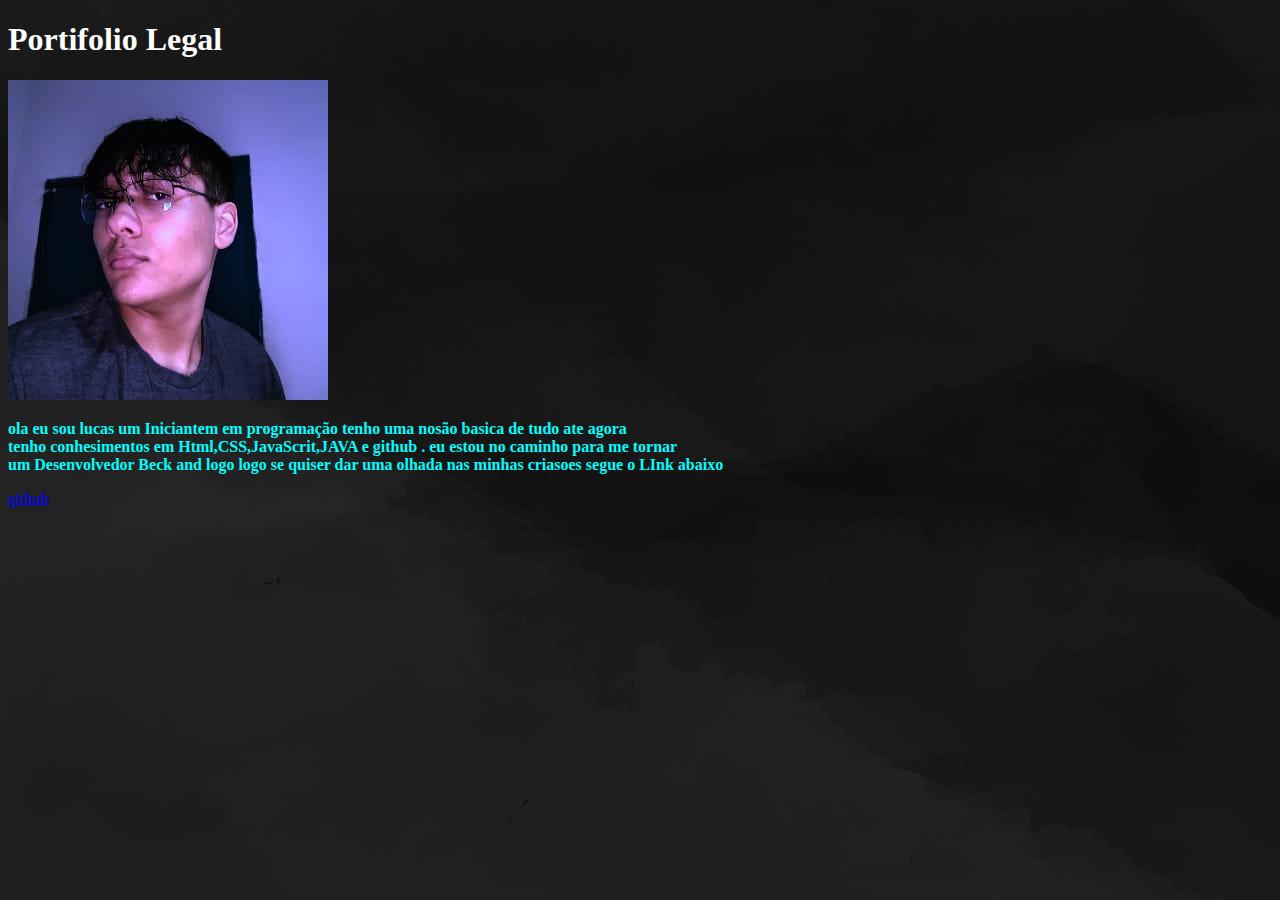
==== index.html @ 788b6afb "first commit" ====
<!DOCTYPE html>
<html lang="en">
<head>
    <meta charset="UTF-8">
    <meta name="viewport" content="width=device-width, initial-scale=1.0">
    <title>Portifolio</title>
    <link rel="stylesheet" href="index.css">
</head>

<body>
     <h1>Portifolio Legal </h1>
      <img src="minhaFoto.jpg" alt="minhaFoto">
      <strong><p>ola eu sou lucas  um Iniciantem em programação tenho uma nosão basica de tudo ate agora <br>
        tenho conhesimentos em Html,CSS,JavaScrit,JAVA e github . eu estou no caminho para me tornar <br>
        um Desenvolvedor Beck and logo logo se quiser dar uma olhada nas minhas criasoes segue o LInk abaixo   </p>  </strong>
 
             <a href="https://github.com/void222222">github</a>
   
</body>
</html>
---- index.css ----
body{
    background-color: black;
    color: white;
background-image: url(BlackPeper.jpg);


}

p {


    color: aqua;
}
a{


    color: blue;
}
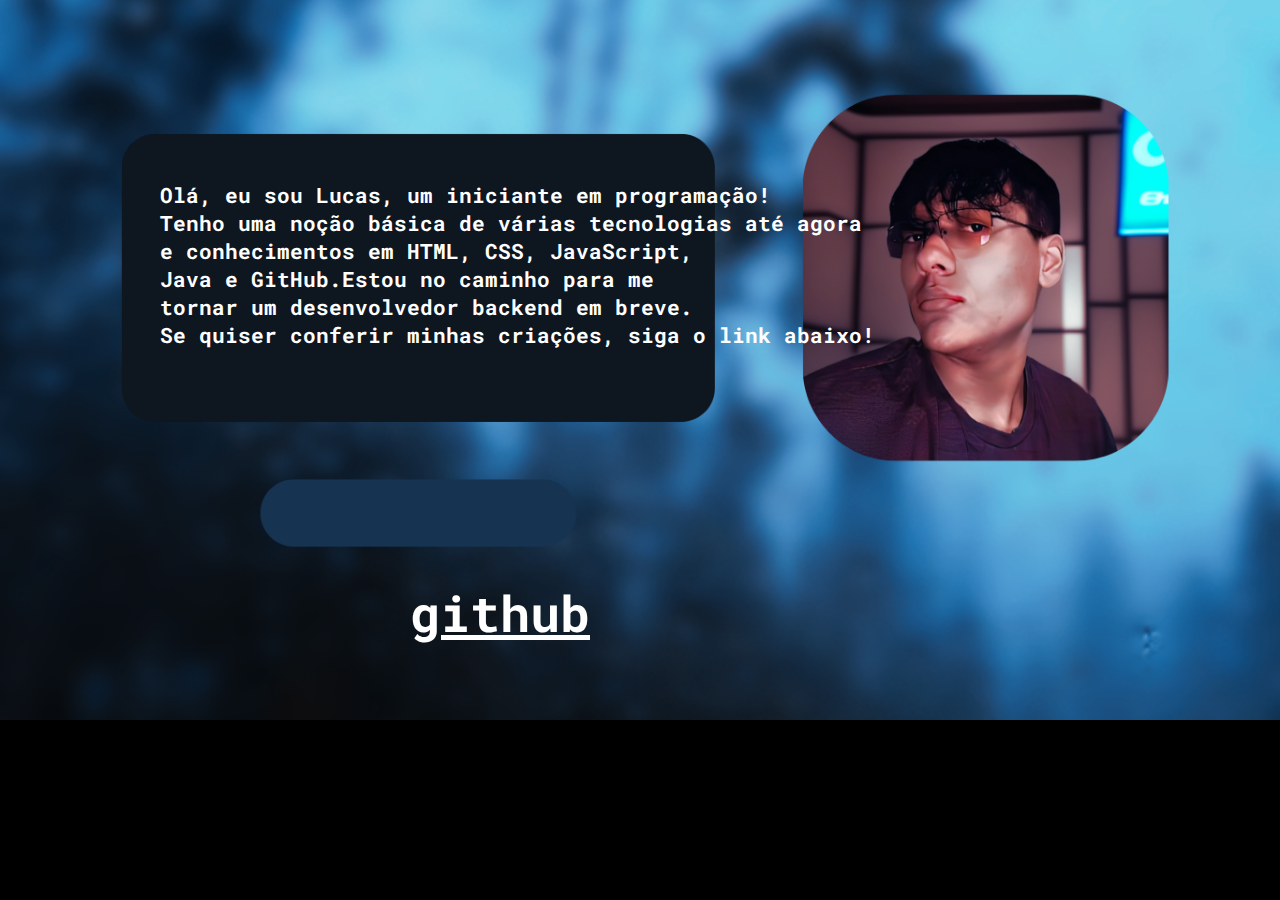
==== commit 46b1ba9d: "Atualização de arquivos" ====
--- a/index.html
+++ b/index.html
@@ -8,11 +8,16 @@
 </head>
 
 <body>
-     <h1>Portifolio Legal </h1>
-      <img src="minhaFoto.jpg" alt="minhaFoto">
-      <strong><p>ola eu sou lucas  um Iniciantem em programação tenho uma nosão basica de tudo ate agora <br>
-        tenho conhesimentos em Html,CSS,JavaScrit,JAVA e github . eu estou no caminho para me tornar <br>
-        um Desenvolvedor Beck and logo logo se quiser dar uma olhada nas minhas criasoes segue o LInk abaixo   </p>  </strong>
+      
+     
+  <p class="texto">
+    <strong>Olá, eu sou Lucas, um iniciante em programação!</strong><br>
+    Tenho uma noção básica de várias tecnologias até agora<br>
+     e conhecimentos em <strong>HTML, CSS, JavaScript,<br>
+       Java e GitHub</strong>.Estou no caminho para me <br> 
+       tornar um <strong>desenvolvedor backend</strong> em breve.<br>
+       Se quiser conferir minhas criações, siga o link abaixo!
+</p>
  
              <a href="https://github.com/void222222">github</a>
    
--- a/index.css
+++ b/index.css
@@ -1,19 +1,47 @@
+@import url('https://fonts.googleapis.com/css2?family=Geist:wght@100..900&family=Oswald:wght@200..700&family=Roboto+Mono:ital,wght@0,100..700;1,100..700&display=swap');
 
 body{
     background-color: black;
     color: white;
-background-image: url(BlackPeper.jpg);
+background-image: url( Design\ sem\ nome\(6\).png);
+background-size: cover;  
+ 
+background-repeat: no-repeat;
+}
+
+.texto {
+
+    font-size: 21px; /* Tamanho da fonte */
+    font-weight: bold; /* Negrito */
+    font-style: Oswald; /* Itálico */
+    font-family: "Roboto Mono";
+    
+    color: rgb(255, 255, 255);
+
+    position: absolute; /* ou relative, fixed, sticky */
+    top: 160px;
+    left: 160px;
+}
+
+
+
+
+
+
+a{
+    font-size:50px; /* Tamanho da fonte */
+    font-weight: bold; /* Negrito */
+    font-style: Oswald; /* Itálico */
+    font-family: "Roboto Mono";
+    
+    color: rgb(255, 255, 255);
+
+    position: absolute; /* ou relative, fixed, sticky */
+    top: 580px;
+    left: 410px;
+    
 
 
 }
 
-p {
-
-
-    color: aqua;
-}
-a{
-
-
-    color: blue;
-}+    
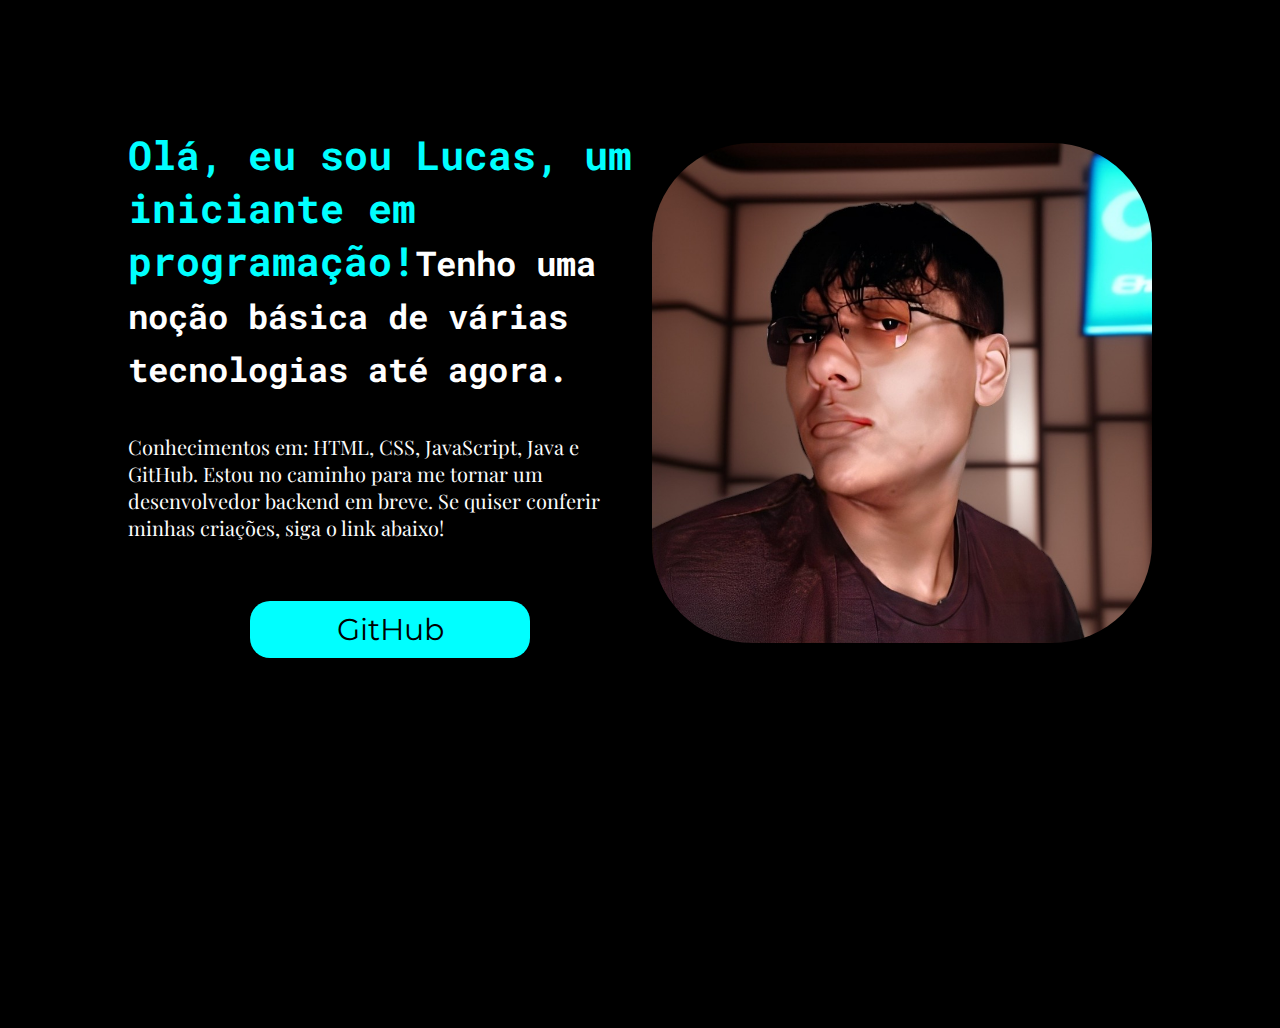
==== commit cfb41b28: "Atualização de arquivos" ====
--- a/index.html
+++ b/index.html
@@ -1,25 +1,33 @@
 <!DOCTYPE html>
-<html lang="en">
+<html lang="pt-br">
+
 <head>
     <meta charset="UTF-8">
+    <meta http-equiv="X-UA-Compatible" content="IE=edge">
     <meta name="viewport" content="width=device-width, initial-scale=1.0">
     <title>Portifolio</title>
     <link rel="stylesheet" href="index.css">
 </head>
 
 <body>
-      
-     
-  <p class="texto">
-    <strong>Olá, eu sou Lucas, um iniciante em programação!</strong><br>
-    Tenho uma noção básica de várias tecnologias até agora<br>
-     e conhecimentos em <strong>HTML, CSS, JavaScript,<br>
-       Java e GitHub</strong>.Estou no caminho para me <br> 
-       tornar um <strong>desenvolvedor backend</strong> em breve.<br>
-       Se quiser conferir minhas criações, siga o link abaixo!
-</p>
- 
-             <a href="https://github.com/void222222">github</a>
-   
+    <header></header>
+    <main class="apresentacao">
+        <section class="conteudo">
+            <h1 class="apresentacaoDestaque">Olá, eu sou Lucas, um iniciante em programação!<strong 
+            class="titulo">Tenho uma noção básica de várias tecnologias até agora.
+            </strong></h1>
+            <p class="texto">Conhecimentos em:
+                HTML, CSS, JavaScript, Java e GitHub.
+                Estou no caminho para me tornar um desenvolvedor backend em breve.
+                Se quiser conferir minhas criações, siga o link abaixo!</p>
+           <div class="botao">
+            <a class=supra_botao href="https://github.com/void222222">GitHub</a>
+           </div>
+            
+        </section>
+        <img src="foto.jpg" alt="foto" class="minhaFOTO">
+    </main>
+    <footer></footer>
 </body>
+
 </html>--- a/index.css
+++ b/index.css
@@ -1,47 +1,93 @@
-@import url('https://fonts.googleapis.com/css2?family=Geist:wght@100..900&family=Oswald:wght@200..700&family=Roboto+Mono:ital,wght@0,100..700;1,100..700&display=swap');
+@import url('https://fonts.googleapis.com/css2?family=Geist:wght@100..900&family=Montserrat:ital,wght@0,100..900;1,100..900&family=Oswald:wght@200..700&family=Playfair+Display:ital,wght@0,400..900;1,400..900&family=Roboto+Mono:ital,wght@0,100..700;1,100..700&display=swap');
 
-body{
-    background-color: black;
-    color: white;
-background-image: url( Design\ sem\ nome\(6\).png);
-background-size: cover;  
- 
-background-repeat: no-repeat;
-}
-
-.texto {
-
-    font-size: 21px; /* Tamanho da fonte */
-    font-weight: bold; /* Negrito */
-    font-style: Oswald; /* Itálico */
-    font-family: "Roboto Mono";
-    
-    color: rgb(255, 255, 255);
-
-    position: absolute; /* ou relative, fixed, sticky */
-    top: 160px;
-    left: 160px;
+* {
+    margin: 0;
+    padding: 0;
+   
 }
 
 
 
 
 
+body {height: 100vh;
+    box-sizing: border-box;
+    background-color: #000000;
+color: antiquewhite;
+    }
+    
 
-a{
-    font-size:50px; /* Tamanho da fonte */
-    font-weight: bold; /* Negrito */
-    font-style: Oswald; /* Itálico */
-    font-family: "Roboto Mono";
-    
-    color: rgb(255, 255, 255);
 
-    position: absolute; /* ou relative, fixed, sticky */
-    top: 580px;
-    left: 410px;
-    
+
+
+.apresentacao{
+    margin: 10% 10%;
+    display: flex;
+    align-items: center;
+    justify-content: space-between;
 
 
 }
 
+.conteudo{
+    width: 615px;
+    display: flex;
+    flex-direction: column;
+    gap: 40px;
+}
+
+
+
+
+.apresentacaoDestaque{
+    font-size: 40px;
+    font-family: "Roboto Mono", serif;
+    color: #00ffff;
+
+
+}
+
+
+.titulo{
+    font-size: 34px;
+    font-family: "Roboto Mono", serif;
+    color: #ffffff;
     
+}
+
+
+
+.texto{
+color: #fcfcfc;
+    font-size: 20px;
+    font-family:    "Playfair Display", serif;
+
+
+}
+
+
+.minhaFOTO{
+width: 500px;
+border-radius: 100px;
+
+}
+
+.botao {
+display: flex;
+justify-content: center;
+ width: 100%; /* Faz com que ele ocupe toda a largura disponível */
+ margin-top: 20px; 
+}
+
+
+.supra_botao{
+background-color: #00ffff;
+width: 280px;
+border-radius: 20px;
+text-align: center;
+font-size: 30px;
+padding: 10px 0px;
+text-decoration: none;
+color: #000000;
+font-family: "Montserrat", serif;
+}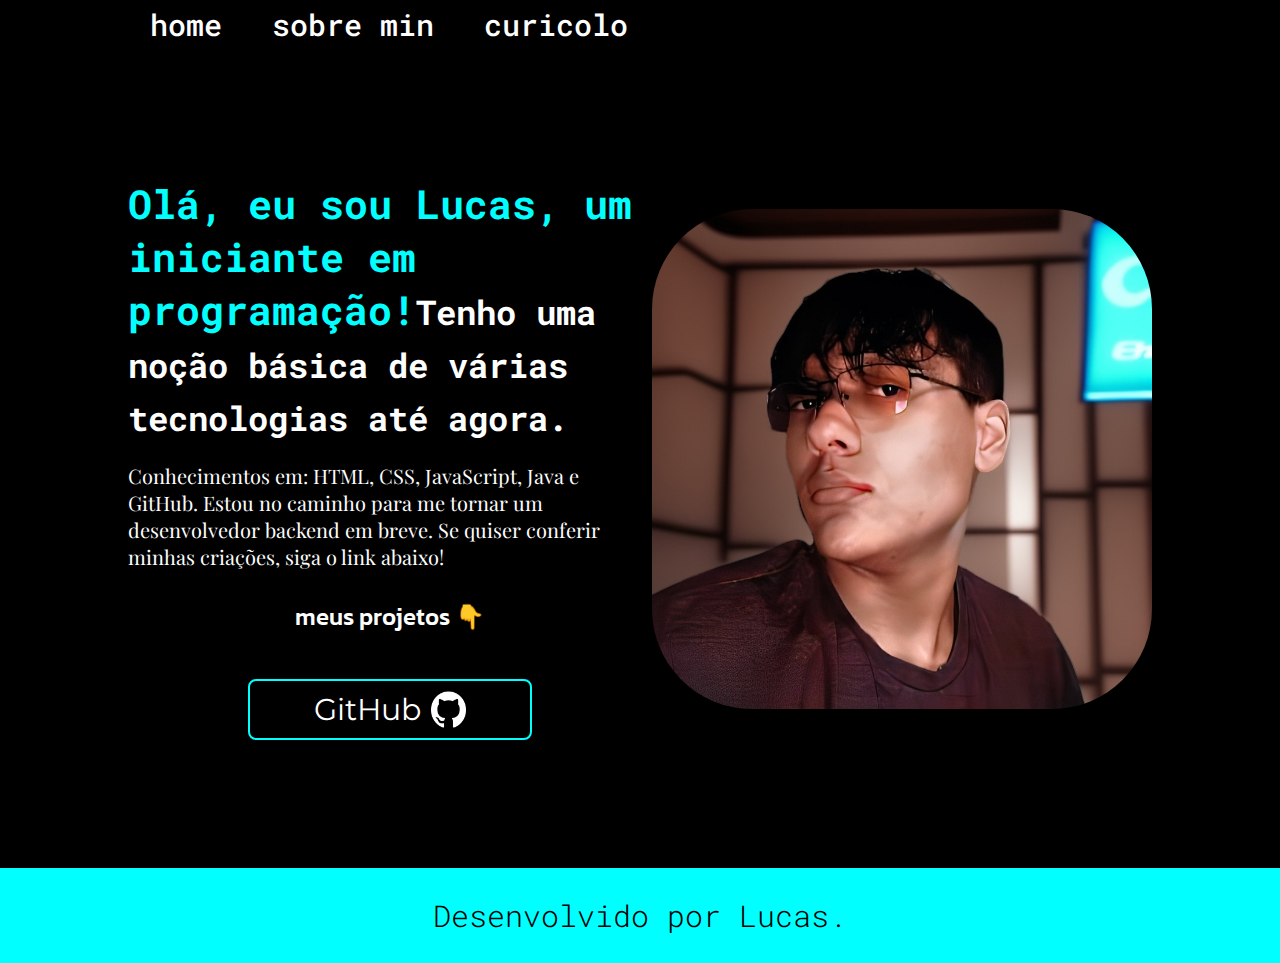
==== commit 69c0b9b2: "Atualização de arquivos" ====
--- a/index.html
+++ b/index.html
@@ -6,11 +6,21 @@
     <meta http-equiv="X-UA-Compatible" content="IE=edge">
     <meta name="viewport" content="width=device-width, initial-scale=1.0">
     <title>Portifolio</title>
-    <link rel="stylesheet" href="index.css">
+    <link rel="stylesheet" href="./stael/index.css">
 </head>
 
 <body>
-    <header></header>
+    <header class="cabesalho ">
+<nav class="cabesalhoMenu">
+ 
+<a class="LinkCabesalhoHome" href="index.html"> home </a>
+<a class="LinkCabesalhoSobremin" href="abaut.html"> sobre min  </a>
+<a class="LinkCabesalhoSobremin" href="curicolo.html"> curicolo   </a>
+</nav>
+
+
+
+    </header>
     <main class="apresentacao">
         <section class="conteudo">
             <h1 class="apresentacaoDestaque">Olá, eu sou Lucas, um iniciante em programação!<strong 
@@ -20,14 +30,23 @@
                 HTML, CSS, JavaScript, Java e GitHub.
                 Estou no caminho para me tornar um desenvolvedor backend em breve.
                 Se quiser conferir minhas criações, siga o link abaixo!</p>
-           <div class="botao">
-            <a class=supra_botao href="https://github.com/void222222">GitHub</a>
+           
+           <div class="subtitulo">
+            <h2 class="subMAX">meus projetos 👇</h2>
+           </div>
+                <div class="botao">
+            <a class=supra_botao href="https://github.com/void222222">GitHub
+                <img src="/assets/pngegg.png " alt=GitHubIcon " class="GitHubIcon">
+            </a>
            </div>
             
         </section>
-        <img src="foto.jpg" alt="foto" class="minhaFOTO">
+        <img src="./assets/foto.jpg" alt="foto" class="minhaFOTO">
     </main>
-    <footer></footer>
+
+      <footer class="rodape">
+        <p>Desenvolvido por Lucas.</p>
+    </footer>
 </body>
 
 </html>--- a/stael/index.css
+++ b/stael/index.css
@@ -0,0 +1,235 @@
+@import url('https://fonts.googleapis.com/css2?family=Geist:wght@100..900&family=Kanit:ital,wght@0,100;0,200;0,300;0,400;0,500;0,600;0,700;0,800;0,900;1,100;1,200;1,300;1,400;1,500;1,600;1,700;1,800;1,900&family=Montserrat:ital,wght@0,100..900;1,100..900&family=Oswald:wght@200..700&family=Playfair+Display:ital,wght@0,400..900;1,400..900&family=Roboto+Mono:ital,wght@0,100..700;1,100..700&display=swap');
+
+* {
+    margin: 0;
+    padding: 0;
+   
+}
+
+
+
+
+
+body {height: 100vh;
+    box-sizing: border-box;
+    background-color: #000000;
+color: antiquewhite;
+    }
+    
+
+
+
+
+.apresentacao{
+    margin: 10% 10%;
+    display: flex;
+    align-items: center;
+    justify-content: space-between;
+
+
+}
+
+.conteudo{
+    width: 615px;
+    display: flex;
+    flex-direction: column;
+    gap: 20px;
+}
+
+
+
+
+.apresentacaoDestaque{
+    font-size: 40px;
+    font-family: "Roboto Mono", serif;
+    color: #00ffff;
+
+
+}
+
+
+.titulo{
+    font-size: 34px;
+    font-family: "Roboto Mono", serif;
+    color: #ffffff;
+    
+}
+
+
+
+.texto{
+color: #fcfcfc;
+    font-size: 20px;
+    font-family:    "Playfair Display", serif;
+
+
+}
+
+
+.minhaFOTO{
+width: 500px;
+border-radius: 100px;
+
+}
+
+.subtitulo{
+    display: flex;
+    justify-content: center;
+    margin-top: 4px; 
+    width: 100%;
+    padding: 5px 0px;
+    
+}
+
+.subMAX{   
+font-family: "Kanit", serif;
+font-weight: 500;
+color: #ffffff; 
+}
+
+
+.botao {
+display: flex;
+justify-content: center;
+ width: 100%; /* Faz com que ele ocupe toda a largura disponível */
+ margin-top: 20px; 
+}
+
+
+.supra_botao{
+display: flex;
+justify-content: center;
+gap: 10px;
+border:2px solid#00ffff;
+width: 280px;
+border-radius: 8px;
+text-align: center;
+font-size: 30px;
+padding: 10px 0px;
+text-decoration: none;
+color: #ffffff;
+font-family: "Montserrat", serif;
+}
+
+.GitHubIcon{
+width: 35px;
+
+
+
+
+
+}
+
+
+.supra_botao:hover{
+
+background-color: #00ffff;
+
+}
+
+.rodape{
+padding: 28px;
+color: #000000;
+background-color: #00ffff;
+text-align: center;
+font-family:  "Roboto Mono", serif;
+font-size: 30px;
+font-weight: 300;
+}
+
+
+.cabesalhoMenu{
+display: flex;
+gap: 50px   ;
+padding: 5px 150px;
+
+}
+
+.LinkCabesalhoHome{
+color: #ffffff;
+font-family:  "Roboto Mono", serif;
+font-size: 30px;
+font-weight: 500;
+text-decoration: none;
+}
+
+.LinkCabesalhoSobremin{
+    color: #ffffff;
+    font-family:  "Roboto Mono", serif;
+    font-size: 30px;
+    font-weight: 500;
+    text-decoration: none;
+}
+
+.Curicolo{
+    font-family: "Roboto Mono",serif;
+    color: #00ffff;
+    font-size: 35px;
+}
+
+.sobre{
+font-family: "Montserrat", serif;
+font-weight: 500;
+
+}
+.Competências{
+    font-family: "Roboto Mono",serif;
+    color: #00ffff;
+    font-size: 35px;
+  }
+
+.ListaDeCompetencias{
+    font-family: "Montserrat", serif;
+    font-weight: 500;
+    color: #ffffff;
+}
+
+.Experiencias{
+    font-family: "Roboto Mono",serif;
+    color: #00ffff;
+    font-size: 35px;
+    
+}
+
+.PeriodoRaízen{
+    font-family: "Roboto Mono",serif;
+    font-weight: 500;
+    color: #ffffff
+
+}
+
+.ListaDeAtividades{
+    font-family: "Montserrat", serif;
+    font-weight: 500;
+    color: #ffffff;
+}
+
+
+
+.Estudos{
+    font-family: "Roboto Mono",serif;
+    color: #00ffff;
+    font-size: 35px;
+
+}
+
+.PeriodoETEC{
+    font-family: "Montserrat", serif;
+    font-weight: 500;
+    color: #ffffff;
+}
+
+.PeriodoETEC{
+font-family: "Montserrat", serif;
+    font-weight: 500;
+    color: #ffffff;
+
+
+}
+
+.ListaDeHabilidades{
+    font-family: "Montserrat", serif;
+    font-weight: 500;
+    color: #ffffff;
+
+}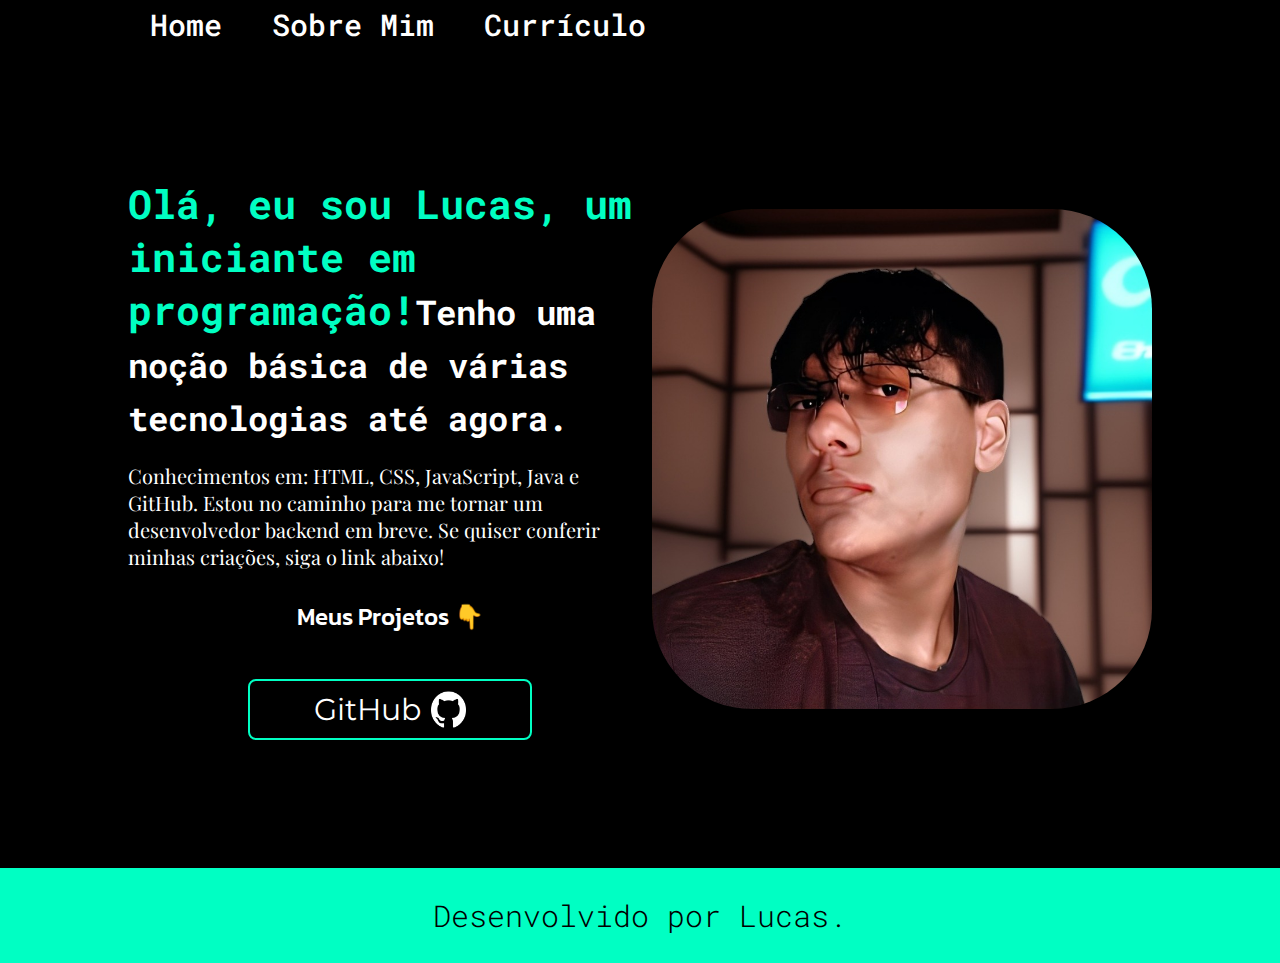
==== commit d26a80ce: "Atualização de arquivos" ====
--- a/index.html
+++ b/index.html
@@ -5,17 +5,17 @@
     <meta charset="UTF-8">
     <meta http-equiv="X-UA-Compatible" content="IE=edge">
     <meta name="viewport" content="width=device-width, initial-scale=1.0">
-    <title>Portifolio</title>
-    <link rel="stylesheet" href="./stael/index.css">
+    <title>Portfólio</title>
+    <link rel="stylesheet" href="./style/index.css">
 </head>
 
 <body>
-    <header class="cabesalho ">
-<nav class="cabesalhoMenu">
- 
-<a class="LinkCabesalhoHome" href="index.html"> home </a>
-<a class="LinkCabesalhoSobremin" href="abaut.html"> sobre min  </a>
-<a class="LinkCabesalhoSobremin" href="curicolo.html"> curicolo   </a>
+    <header class="cabecalho ">
+        <nav class="cabecalhoMenu">
+         
+        <a class="LinkCabecalhoHome" href="index.html">Home</a>
+        <a class="LinkCabecalhoSobremin" href="about.html">Sobre Mim</a>
+        <a class="LinkCabecalhoCurricolo" href="curriculo.html">Currículo</a>
 </nav>
 
 
@@ -32,7 +32,7 @@
                 Se quiser conferir minhas criações, siga o link abaixo!</p>
            
            <div class="subtitulo">
-            <h2 class="subMAX">meus projetos 👇</h2>
+            <h2 class="subMAX">Meus Projetos 👇</h2>
            </div>
                 <div class="botao">
             <a class=supra_botao href="https://github.com/void222222">GitHub
--- a/style/index.css
+++ b/style/index.css
@@ -0,0 +1,265 @@
+@import url('https://fonts.googleapis.com/css2?family=Geist:wght@100..900&family=Kanit:ital,wght@0,100;0,200;0,300;0,400;0,500;0,600;0,700;0,800;0,900;1,100;1,200;1,300;1,400;1,500;1,600;1,700;1,800;1,900&family=Montserrat:ital,wght@0,100..900;1,100..900&family=Oswald:wght@200..700&family=Playfair+Display:ital,wght@0,400..900;1,400..900&family=Roboto+Mono:ital,wght@0,100..700;1,100..700&display=swap');
+
+
+:root{
+    --cor-Primaria: #000000;
+    --cor-Segundaria: #ffffff;
+    --cor-Terciaria: #00ffc3;
+    --font-Primaria:"Montserrat", serif;
+    --font-Segundaria:"Roboto Mono", serif;
+
+}
+
+
+* {
+    margin: 0;
+    padding: 0;
+   
+}
+
+
+
+
+
+body {height: 100vh;
+    box-sizing: border-box;
+    background-color: var(--cor-Primaria)
+ 
+    }
+    
+
+
+
+
+.apresentacao{
+    margin: 10% 10%;
+    display: flex;
+    align-items: center;
+    justify-content: space-between;
+
+
+}
+
+.conteudo{
+    width: 615px;
+    display: flex;
+    flex-direction: column;
+    gap: 20px;
+}
+
+
+
+
+.apresentacaoDestaque{
+    font-size: 40px;
+    font-family: var(--font-Segundaria);
+    color: var(--cor-Terciaria);
+
+
+}
+
+
+.titulo{
+    font-size: 34px;
+    font-family: var(--font-Segundaria);
+    color: var(--cor-Segundaria)
+    
+}
+
+
+
+.texto{
+color: var(--cor-Segundaria);
+    font-size: 20px;
+    font-family: "Playfair Display", serif;
+
+
+}
+
+
+.minhaFOTO{
+width: 500px;
+border-radius: 100px;
+
+}
+
+.subtitulo{
+    display: flex;
+    justify-content: center;
+    margin-top: 4px; 
+    width: 100%;
+    padding: 5px 0px;
+    
+}
+
+.subMAX{   
+font-family: "Kanit", serif;
+font-weight: 500;
+color: var(--cor-Segundaria) 
+}
+
+
+.botao {
+display: flex;
+justify-content: center;
+ width: 100%; /* Faz com que ele ocupe toda a largura disponível */
+ margin-top: 20px; 
+}
+
+
+.supra_botao{
+display: flex;
+justify-content: center;
+gap: 10px;
+border:2px solid var(--cor-Terciaria);
+width: 280px;
+border-radius: 8px;
+text-align: center;
+font-size: 30px;
+padding: 10px 0px;
+text-decoration: none;
+color: var(--cor-Segundaria);
+font-family: var(--font-Primaria);
+}
+
+.GitHubIcon{
+width: 35px;
+
+
+
+
+
+}
+
+
+.supra_botao:hover{
+
+background-color: var(--cor-Terciaria);
+
+}
+
+.rodape{
+padding: 28px;
+color: var(--cor-Primaria);
+background-color:var(--cor-Terciaria);
+text-align: center;
+font-family:  var(--font-Segundaria);
+font-size: 30px;
+font-weight: 300;
+}
+
+
+.cabecalhoMenu{
+display: flex;
+gap: 50px   ;
+padding: 5px 150px;
+
+}
+
+.LinkCabecalhoHome{
+color: var(--cor-Segundaria) ;
+font-family:  var(--font-Segundaria);
+font-size: 30px;
+font-weight: 500;
+text-decoration: none;
+}
+
+.LinkCabecalhoSobremin{
+    color:var(--cor-Segundaria);
+    font-family:  var(--font-Segundaria);
+    font-size: 30px;
+    font-weight: 500;
+    text-decoration: none;
+}
+
+.LinkCabecalhoCurricolo{
+    color:var(--cor-Segundaria);
+    font-family:  var(--font-Segundaria);
+    font-size: 30px;
+    font-weight: 500;
+    text-decoration: none;
+}
+.Curricolo{
+    font-family: var(--font-Segundaria);
+    color: var(--cor-Terciaria);
+    font-size: 35px;
+}
+
+.sobre{
+font-family: var(--font-Primaria);
+font-weight: 500;
+color: var(--cor-Segundaria);
+}
+.Competências{
+    font-family: var(--font-Segundaria);
+    color: var(--cor-Terciaria);
+    font-size: 35px;
+  }
+
+.ListaDeCompetencias{
+    font-family: var(--font-Primaria);
+    font-weight: 500;
+    color:var(--cor-Segundaria)
+}
+
+.Experiências{
+    font-family: var(--font-Segundaria);
+    color:var(--cor-Terciaria);
+    font-size: 35px;
+    
+}
+
+.PeriodoRaízen{
+    font-family: var(--font-Segundaria);
+    font-weight: 500;
+    color: var(--cor-Segundaria)
+
+}
+
+.ListaDeAtividades{
+    font-family: var(--font-Primaria);
+    font-weight: 500;
+    color: var(--cor-Segundaria)
+}
+
+
+
+.Formação-Acadêmica{
+    font-family: var(--font-Segundaria);
+    color: var(--cor-Terciaria);
+    font-size: 35px;
+
+}
+
+.PeriodoETEC{
+    font-family: var(--font-Primaria);
+    font-weight: 500;
+    color: var(--cor-Segundaria)
+}
+
+.PeriodoETEC{
+font-family: var(--font-Primaria);
+    font-weight: 500;
+    color:var(--cor-Segundaria);
+
+
+}
+
+.ListaDeCursos{
+    font-family: var(--font-Primaria);
+    font-weight: 500;
+    color: var(--cor-Segundaria);
+
+}
+
+.nome-apresentacao{
+font-family: var(--font-Segundaria);
+color: var(--cor-Terciaria);
+font-size: 180%;
+}
+
+.Sobre-min{
+    font-family: var(--font-Primaria);
+    font-weight: 500;
+    color: var(--cor-Segundaria);
+}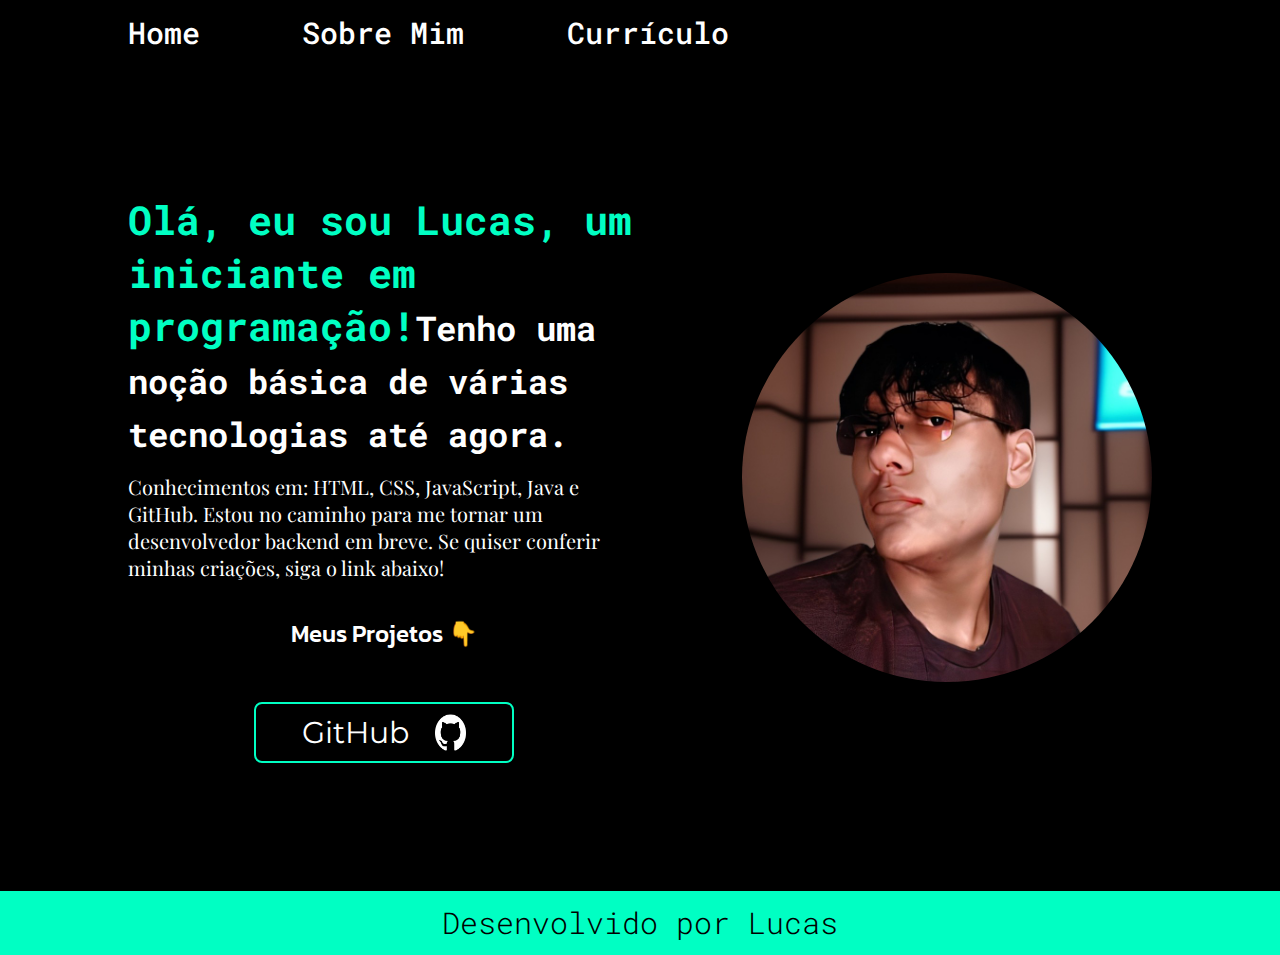
==== commit 723bdb16: "Atualização de arquivos" ====
--- a/index.html
+++ b/index.html
@@ -36,7 +36,7 @@
            </div>
                 <div class="botao">
             <a class=supra_botao href="https://github.com/void222222">GitHub
-                <img src="/assets/pngegg.png " alt=GitHubIcon " class="GitHubIcon">
+                <img src="/assets/gitIcon.png " alt=GitHubIcon " class="GitHubIcon">
             </a>
            </div>
             
@@ -45,7 +45,7 @@
     </main>
 
       <footer class="rodape">
-        <p>Desenvolvido por Lucas.</p>
+        <p>Desenvolvido por Lucas</p>
     </footer>
 </body>
 
--- a/style/index.css
+++ b/style/index.css
@@ -1,5 +1,4 @@
 @import url('https://fonts.googleapis.com/css2?family=Geist:wght@100..900&family=Kanit:ital,wght@0,100;0,200;0,300;0,400;0,500;0,600;0,700;0,800;0,900;1,100;1,200;1,300;1,400;1,500;1,600;1,700;1,800;1,900&family=Montserrat:ital,wght@0,100..900;1,100..900&family=Oswald:wght@200..700&family=Playfair+Display:ital,wght@0,400..900;1,400..900&family=Roboto+Mono:ital,wght@0,100..700;1,100..700&display=swap');
-
 
 :root{
     --cor-Primaria: #000000;
@@ -7,259 +6,540 @@
     --cor-Terciaria: #00ffc3;
     --font-Primaria:"Montserrat", serif;
     --font-Segundaria:"Roboto Mono", serif;
-
-}
-
+}
 
 * {
     margin: 0;
     padding: 0;
-   
-}
-
-
-
-
-
-body {height: 100vh;
+}
+
+body {
+    height: 100vh;
     box-sizing: border-box;
-    background-color: var(--cor-Primaria)
+    background-color: var(--cor-Primaria);
  
-    }
-    
-
-
-
-
-.apresentacao{
+}
+
+.apresentacao {
     margin: 10% 10%;
     display: flex;
     align-items: center;
     justify-content: space-between;
-
-
-}
-
-.conteudo{
-    width: 615px;
+    gap: 5%;
+}
+
+.conteudo {
+    width: 50%;
     display: flex;
     flex-direction: column;
-    gap: 20px;
-}
-
-
-
-
-.apresentacaoDestaque{
-    font-size: 40px;
+    gap:15px;
+}
+
+.apresentacaoDestaque {
+    font-size: 2.5rem;
     font-family: var(--font-Segundaria);
     color: var(--cor-Terciaria);
-
-
-}
-
-
-.titulo{
-    font-size: 34px;
-    font-family: var(--font-Segundaria);
-    color: var(--cor-Segundaria)
-    
-}
-
-
-
-.texto{
-color: var(--cor-Segundaria);
-    font-size: 20px;
+}
+
+.titulo {
+    font-size: 2.125rem;
+    font-family: var(--font-Segundaria);
+    color: var(--cor-Segundaria);
+}
+
+.texto {
+    color: var(--cor-Segundaria);
+    font-size: 1.25rem;
     font-family: "Playfair Display", serif;
-
-
-}
-
-
-.minhaFOTO{
-width: 500px;
-border-radius: 100px;
-
-}
-
-.subtitulo{
+}
+
+.minhaFOTO {
+    width: 40%;
+    border-radius: 60%;
+}
+
+.subtitulo {
     display: flex;
     justify-content: center;
-    margin-top: 4px; 
+    margin-top: 10px;
     width: 100%;
-    padding: 5px 0px;
-    
-}
-
-.subMAX{   
-font-family: "Kanit", serif;
-font-weight: 500;
-color: var(--cor-Segundaria) 
-}
-
+    padding: 2% 0%;
+}
+
+.subMAX {
+    font-family: "Kanit", serif;
+    font-weight: 500;
+    color: var(--cor-Segundaria);
+}
 
 .botao {
+    display: flex;
+    justify-content: center;
+    width: 100%;
+    margin-top: 5%;
+}
+
+.supra_botao {
+    display: flex;
+    justify-content: center;
+    gap: 10%;
+    border: 0.125rem solid var(--cor-Terciaria);
+    width: 50%;
+    border-radius: 0.5rem;
+    text-align: center;
+    font-size: 1.875rem;
+    padding: 0.625rem 0;
+    text-decoration: none;
+    color: var(--cor-Segundaria);
+    font-family: var(--font-Primaria);
+}
+
+.GitHubIcon {
+    width:12%;
+}
+
+.supra_botao:hover {
+    background-color: var(--cor-Terciaria);
+}
+
+.rodape {
+    padding: 1%;
+    color: var(--cor-Primaria);
+    background-color: var(--cor-Terciaria);
+    text-align: center;
+    font-family: var(--font-Segundaria);
+    font-size: 1.875rem;
+    font-weight: 300;
+}
+
+.cabecalhoMenu {
+    display: flex;
+    gap: 10%;
+    padding: 1% 10%;
+    
+
+}
+
+.LinkCabecalhoHome {
+    color: var(--cor-Segundaria);
+    font-family: var(--font-Segundaria);
+    font-size: 1.875rem;
+    font-weight: 500;
+    text-decoration: none;
+    
+}
+
+.LinkCabecalhoSobremin {
+    color: var(--cor-Segundaria);
+    font-family: var(--font-Segundaria);
+    font-size: 1.875rem;
+    font-weight: 500;
+    text-decoration: none;
+}
+
+.LinkCabecalhoCurricolo {
+    color: var(--cor-Segundaria);
+    font-family: var(--font-Segundaria);
+    font-size: 1.875rem;
+    font-weight: 500;
+    text-decoration: none;
+}
+
+.Curricolo {
+    font-family: var(--font-Segundaria);
+    color: var(--cor-Terciaria);
+    font-size: 2.1875rem;
+}
+
+.sobre {
+    font-family: var(--font-Primaria);
+    font-weight: 500;
+    color: var(--cor-Segundaria);
+}
+
+.Competências {
+    font-family: var(--font-Segundaria);
+    color: var(--cor-Terciaria);
+    font-size: 2.1875rem;
+}
+
+.ListaDeCompetencias {
+    font-family: var(--font-Primaria);
+    font-weight: 500;
+    color: var(--cor-Segundaria);
+}
+
+.Experiências {
+    font-family: var(--font-Segundaria);
+    color: var(--cor-Terciaria);
+    font-size: 2.1875rem;
+}
+
+.PeriodoRaízen {
+    font-family: var(--font-Segundaria);
+    font-weight: 500;
+    color: var(--cor-Segundaria);
+}
+
+.ListaDeAtividades {
+    font-family: var(--font-Primaria);
+    font-weight: 500;
+    color: var(--cor-Segundaria);
+}
+
+.Formação-Acadêmica {
+    font-family: var(--font-Segundaria);
+    color: var(--cor-Terciaria);
+    font-size: 2.1875rem;
+}
+
+.PeriodoETEC {
+    font-family: var(--font-Primaria);
+    font-weight: 500;
+    color: var(--cor-Segundaria);
+}
+
+.ListaDeCursos {
+    font-family: var(--font-Primaria);
+    font-weight: 500;
+    color: var(--cor-Segundaria);
+}
+
+.nome-apresentacao {
+    font-family: var(--font-Segundaria);
+    color: var(--cor-Terciaria);
+    font-size: 1.8rem;
+}
+
+.Sobre-min {
+    font-family: var(--font-Primaria);
+    font-weight: 500;
+    color: var(--cor-Segundaria);
+}
+
+
+
+@media(max-width:1250px){
+.apresentacao{
 display: flex;
-justify-content: center;
- width: 100%; /* Faz com que ele ocupe toda a largura disponível */
- margin-top: 20px; 
-}
-
-
-.supra_botao{
-display: flex;
-justify-content: center;
-gap: 10px;
-border:2px solid var(--cor-Terciaria);
-width: 280px;
-border-radius: 8px;
-text-align: center;
-font-size: 30px;
-padding: 10px 0px;
-text-decoration: none;
-color: var(--cor-Segundaria);
-font-family: var(--font-Primaria);
-}
-
-.GitHubIcon{
-width: 35px;
-
-
-
-
-
-}
-
-
-.supra_botao:hover{
-
-background-color: var(--cor-Terciaria);
-
-}
-
-.rodape{
-padding: 28px;
-color: var(--cor-Primaria);
-background-color:var(--cor-Terciaria);
-text-align: center;
-font-family:  var(--font-Segundaria);
-font-size: 30px;
-font-weight: 300;
-}
-
-
-.cabecalhoMenu{
-display: flex;
-gap: 50px   ;
-padding: 5px 150px;
-
-}
-
-.LinkCabecalhoHome{
-color: var(--cor-Segundaria) ;
-font-family:  var(--font-Segundaria);
-font-size: 30px;
-font-weight: 500;
-text-decoration: none;
-}
-
-.LinkCabecalhoSobremin{
-    color:var(--cor-Segundaria);
-    font-family:  var(--font-Segundaria);
-    font-size: 30px;
-    font-weight: 500;
-    text-decoration: none;
-}
-
-.LinkCabecalhoCurricolo{
-    color:var(--cor-Segundaria);
-    font-family:  var(--font-Segundaria);
-    font-size: 30px;
-    font-weight: 500;
-    text-decoration: none;
-}
-.Curricolo{
-    font-family: var(--font-Segundaria);
-    color: var(--cor-Terciaria);
-    font-size: 35px;
-}
-
-.sobre{
-font-family: var(--font-Primaria);
-font-weight: 500;
-color: var(--cor-Segundaria);
-}
-.Competências{
-    font-family: var(--font-Segundaria);
-    color: var(--cor-Terciaria);
-    font-size: 35px;
-  }
-
-.ListaDeCompetencias{
-    font-family: var(--font-Primaria);
-    font-weight: 500;
-    color:var(--cor-Segundaria)
-}
-
-.Experiências{
-    font-family: var(--font-Segundaria);
-    color:var(--cor-Terciaria);
-    font-size: 35px;
-    
-}
-
-.PeriodoRaízen{
-    font-family: var(--font-Segundaria);
-    font-weight: 500;
-    color: var(--cor-Segundaria)
-
-}
-
-.ListaDeAtividades{
-    font-family: var(--font-Primaria);
-    font-weight: 500;
-    color: var(--cor-Segundaria)
-}
-
-
-
-.Formação-Acadêmica{
-    font-family: var(--font-Segundaria);
-    color: var(--cor-Terciaria);
-    font-size: 35px;
-
-}
-
-.PeriodoETEC{
-    font-family: var(--font-Primaria);
-    font-weight: 500;
-    color: var(--cor-Segundaria)
-}
-
-.PeriodoETEC{
-font-family: var(--font-Primaria);
-    font-weight: 500;
-    color:var(--cor-Segundaria);
-
-
-}
-
-.ListaDeCursos{
-    font-family: var(--font-Primaria);
-    font-weight: 500;
-    color: var(--cor-Segundaria);
-
-}
-
-.nome-apresentacao{
-font-family: var(--font-Segundaria);
-color: var(--cor-Terciaria);
-font-size: 180%;
-}
-
-.Sobre-min{
-    font-family: var(--font-Primaria);
-    font-weight: 500;
-    color: var(--cor-Segundaria);
-}+flex-direction: column-reverse;
+gap:20px;
+}
+.botao {
+    display: flex;
+    justify-content: center;
+    width: 100%;
+    margin-top: 5%;
+}
+
+.supra_botao {
+    display: flex;
+    justify-content: center;
+    gap: 10%;
+    border: 0.125rem solid var(--cor-Terciaria);
+    width: 50%;
+    border-radius: 0.5rem;
+    text-align: center;
+    font-size: 1.875rem;
+    padding: 0.625rem 0.300rem;
+    text-decoration: none;
+    color: var(--cor-Segundaria);
+    font-family: var(--font-Primaria);
+}
+
+.GitHubIcon {
+    width:25%;
+}
+}
+
+
+  /* Para celulares médios */
+  @media (max-width: 768px) {
+    body {
+      background-color: rgb(18, 27, 18);
+    }
+ 
+    
+
+
+    .LinkCabecalhoHome {
+    color: var(--cor-Segundaria);
+    font-family: var(--font-Segundaria);
+    font-size: 1.400rem;
+    font-weight: 500;
+    text-decoration: none;
+    
+}
+
+.LinkCabecalhoSobremin {
+    color: var(--cor-Segundaria);
+    font-family: var(--font-Segundaria);
+    font-size: 1.400rem;
+    font-weight: 500;
+    text-decoration: none;
+}
+
+.LinkCabecalhoCurricolo {
+    color: var(--cor-Segundaria);
+    font-family: var(--font-Segundaria);
+    font-size: 1.400rem;
+    font-weight: 500;
+    text-decoration: none;
+}
+
+
+
+
+
+    .apresentacao {
+        margin: 4.100rem 2.100rem;
+        display: flex;
+        align-items: center;
+        justify-content: space-between;
+        gap: 5%;
+    }
+
+    .apresentacaoDestaque {
+        font-size: 1.5rem;
+        font-family: var(--font-Segundaria);
+        color: var(--cor-Terciaria);
+    }
+   
+    .titulo {
+        font-size: 1.125rem;
+        font-family: var(--font-Segundaria);
+        color: var(--cor-Segundaria);
+    }
+    
+
+    .apresentacao{
+        display: flex;
+        flex-direction: column-reverse;
+        gap:20px;
+        }
+        .botao {
+            display: flex;
+            justify-content: center;
+            width: 100%;
+            margin-top: 5%;
+        }
+        
+        .supra_botao {
+            display: flex;
+            justify-content: center;
+            gap: 10%;
+            border: 0.125rem solid var(--cor-Terciaria);
+            width: 50%;
+            border-radius: 0.5rem;
+            text-align: center;
+            font-size: 1.875rem;
+            padding: 0.625rem 2.900rem;
+            text-decoration: none;
+            color: var(--cor-Segundaria);
+            font-family: var(--font-Primaria);
+        }
+        
+        .GitHubIcon {
+            width:2.300rem;
+
+}
+
+  
+@media (max-width: 480px) {
+    body {
+      background-color: rgb(31, 37, 40);
+    }
+  
+    .LinkCabecalhoHome {
+        color: var(--cor-Segundaria);
+        font-family: var(--font-Segundaria);
+        font-size: 0.900rem;
+        font-weight: 500;
+        text-decoration: none;
+        
+    }
+    
+    .LinkCabecalhoSobremin {
+        color: var(--cor-Segundaria);
+        font-family: var(--font-Segundaria);
+        font-size: 0.900rem;
+        font-weight: 500;
+        text-decoration: none;
+    }
+    
+    .LinkCabecalhoCurricolo {
+        color: var(--cor-Segundaria);
+        font-family: var(--font-Segundaria);
+        font-size: 0.900rem;
+        font-weight: 500;
+        text-decoration: none;
+    }
+    
+    .apresentacao {
+        margin: 2.100rem 0.900rem;
+        gap: 20px;
+    }
+
+    .apresentacaoDestaque {
+        font-size: 1.000rem;
+        font-family: var(--font-Segundaria);
+        color: var(--cor-Terciaria);
+    }
+
+    .titulo{
+        font-size: 1.000rem;
+        font-family: var(--font-Segundaria);
+        color: var(--cor-Segundaria);
+
+    }
+
+    .texto {
+        color: var(--cor-Segundaria);
+        font-size: 0.700rem;
+        font-family: "Playfair Display", serif;
+    }
+
+
+    .subMAX {
+        font-size: 1.100rem;
+        font-family: "Kanit", serif;
+        font-weight: 500;
+        color: var(--cor-Segundaria);
+    }
+
+
+    .botao {
+        display: flex;
+        justify-content: center;
+        width: 100%;
+        margin-top: 5%;
+    }
+    
+    .supra_botao {
+        display: flex;
+        justify-content: center;
+        gap: 10%;
+        border: 0.125rem solid var(--cor-Terciaria);
+        width: 50%;
+        border-radius: 0.5rem;
+        text-align: center;
+        font-size: 1.20rem;
+        padding: 0.625rem 1.900rem;
+        text-decoration: none;
+        color: var(--cor-Segundaria);
+        font-family: var(--font-Primaria);
+    }
+    
+    .GitHubIcon {
+        width:1.300rem;
+
+    }
+
+
+
+}
+
+@media (max-width: 320px){
+
+
+
+    .nome-apresentacao {
+        font-family: var(--font-Segundaria);
+        color: var(--cor-Terciaria);
+        font-size: 1.200rem;
+    }
+    
+    .Sobre-min {
+        font-family: var(--font-Primaria);
+        font-size: 0.800rem;
+        font-weight: 500;
+        color: var(--cor-Segundaria);
+    }
+    
+
+    .rodape {
+        padding: 1%;
+        color: var(--cor-Primaria);
+        background-color: var(--cor-Terciaria);
+        text-align: center;
+        font-family: var(--font-Segundaria);
+        font-size: 1.500rem;
+        font-weight: 300;
+    }
+    
+    .Curricolo {
+        font-family: var(--font-Segundaria);
+        color: var(--cor-Terciaria);
+        font-size: 1.4400rem;
+    }
+
+
+
+    .Competências {
+        font-family: var(--font-Segundaria);
+        color: var(--cor-Terciaria);
+        font-size: 1.4400rem;
+    }
+
+    .Experiências {
+        font-family: var(--font-Segundaria);
+        color: var(--cor-Terciaria);
+        font-size: 1.4400rem;
+    }
+
+
+    .Formação-Acadêmica {
+        font-family: var(--font-Segundaria);
+        color: var(--cor-Terciaria);
+        font-size: 1.4400rem;
+    }
+
+
+    .sobre {
+        font-family: var(--font-Primaria);
+        font-weight: 500;
+        color: var(--cor-Segundaria);
+    }
+
+
+
+
+    .ListaDeCompetencias {
+        font-family: var(--font-Primaria);
+        font-weight: 500;
+        color: var(--cor-Segundaria);
+    }
+
+
+.PeriodoRaízen {
+    font-family: var(--font-Segundaria);
+    font-weight: 500;
+    color: var(--cor-Segundaria);
+}
+
+.ListaDeAtividades {
+    font-family: var(--font-Primaria);
+    font-weight: 500;
+    color: var(--cor-Segundaria);
+}
+
+
+
+
+
+
+
+
+
+
+
+
+
+}
+    
+}  
+
+
+
+
+  